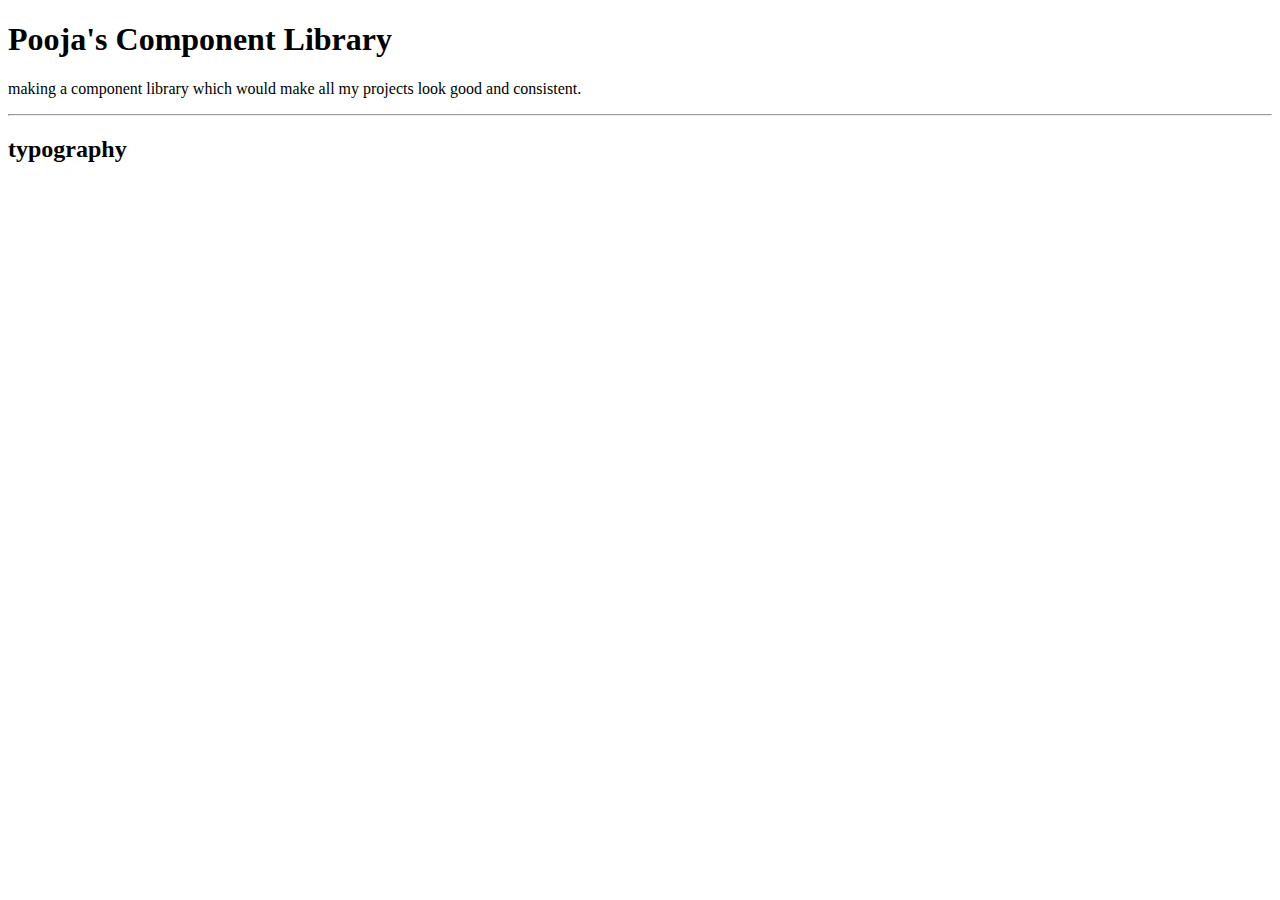
==== index.html @ b1adb2df "small changes" ====
<!DOCTYPE html>
<html lang="en">
<head>
    <meta charset="UTF-8">
    <meta name="viewport" content="width=device-width, initial-scale=1.0">
    <title>Component Library</title>
</head>
<body>
    <h1> Pooja's Component Library</h1>
    <p>making a component library which would make all my projects look good and consistent.</p>

    <hr>

    <h2>typography</h2>
</body>
</html>
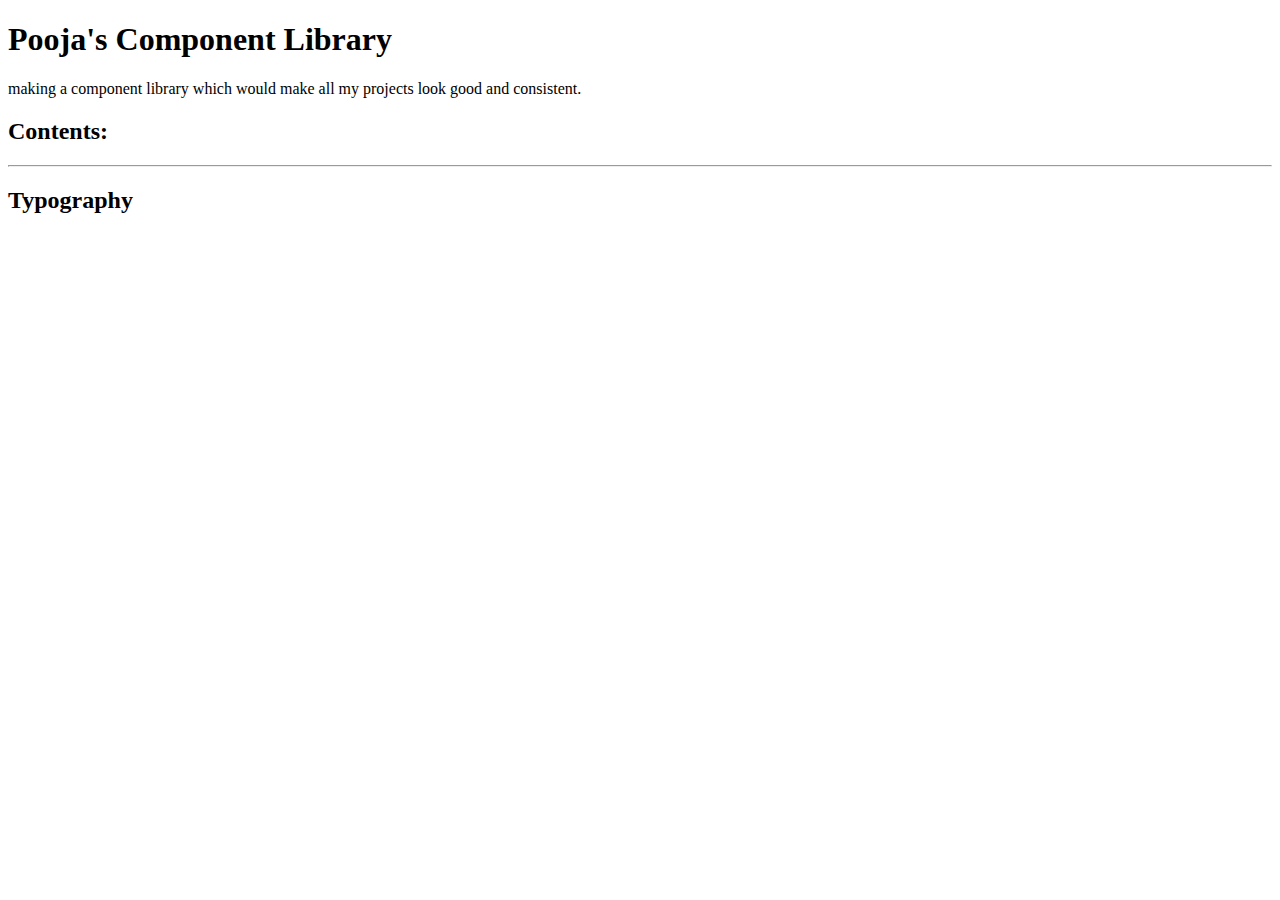
==== commit ac1720c0: "added details" ====
--- a/index.html
+++ b/index.html
@@ -8,9 +8,9 @@
 <body>
     <h1> Pooja's Component Library</h1>
     <p>making a component library which would make all my projects look good and consistent.</p>
-
+    <h2>Contents:</h2>
     <hr>
 
-    <h2>typography</h2>
+    <h2>Typography</h2>
 </body>
 </html>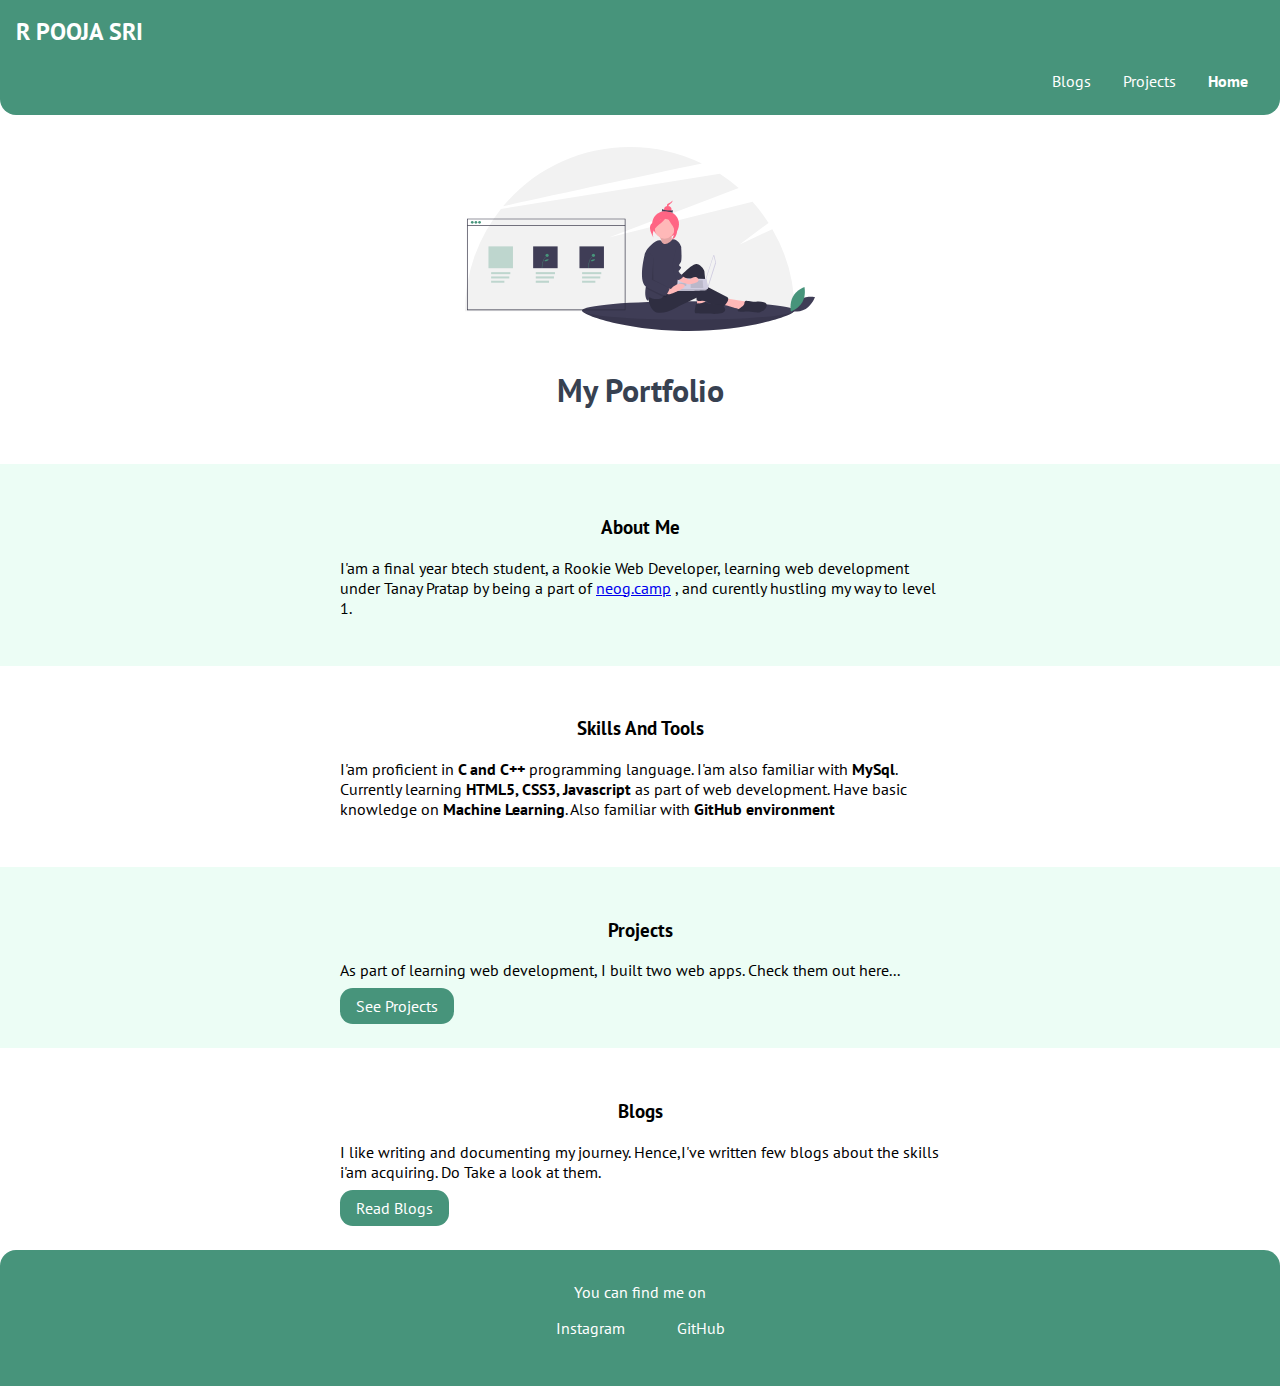
==== commit 7de45540: "portfolio completed" ====
--- a/index.html
+++ b/index.html
@@ -3,14 +3,80 @@
 <head>
     <meta charset="UTF-8">
     <meta name="viewport" content="width=device-width, initial-scale=1.0">
-    <title>Component Library</title>
+    <title>home | R Pooja Sri</title>
+    <link href="style.css" rel="stylesheet" />
 </head>
 <body>
-    <h1> Pooja's Component Library</h1>
-    <p>making a component library which would make all my projects look good and consistent.</p>
-    <h2>Contents:</h2>
-    <hr>
+    <nav class="navigation container">
+        <div class="navigation-brand">R POOJA SRI</div>
+        
+        <ul class="non-bullet-list">
+            <li class="inline-list nav-pills">
+                <a class="link link-active" href="/index.html">Home</a>
+            </li>
+            <li class="inline-list nav-pills">
+                <a class="link" href="project.html">Projects</a>
+            </li>
+            <li class="inline-list nav-pills">
+                <a class="link" href="blogs.html">Blogs</a>
+            </li>
+        </ul>
+        </nav>
 
-    <h2>Typography</h2>
+
+        <header class="hero">
+            <img class="hero-img" src="/images/hero.svg" />
+            <h1 class="hero-heading">My Portfolio</h1>
+        </header> 
+        
+        
+        <section class="section ow">
+            <div class="container container-center">
+                <h3>About Me </h3>
+                <p>I'am a final year btech student, a Rookie Web Developer, learning web development under Tanay Pratap by being a part of <a href="https://neog.camp/" >neog.camp</a> , and curently hustling my way to level 1. </p>
+            </div>
+        </section>
+
+        <section class="section">
+            <div class="container container-center">
+                <h3>Skills And Tools</h3>
+                <p>I'am proficient in <strong>C and C++</strong> programming language. I'am also familiar with <strong>MySql</strong>. Currently learning <strong>HTML5, CSS3, Javascript</strong> as part of web development. Have basic knowledge on <strong>Machine Learning</strong>. Also familiar with <strong>GitHub environment</strong></p>
+            </div>
+        </section>
+
+        <section class="section ow">
+            <div class="container container-center">
+                <h3>Projects</h3>
+                <p>As part of learning web development, I built two web apps. Check them out here... </p>
+                <a class="link primary-link" href="project.html">See Projects</a>
+            </div>
+        </section>
+
+        <section class="section ">
+            <div class="container container-center">
+                <h3>Blogs</h3>
+                <p>I like writing and documenting my journey. Hence,I've written few blogs about the skills i'am acquiring. Do Take a look at them.</p>
+                <a class="link primary-link" href="blogs.html">Read Blogs</a>  
+            </div>
+        </section>
+
+        <footer class="footer">
+            <div class="footer-header">You can find me on</div>
+            <ul class="non-bullet-list">
+                <li class="inline-list">
+                    <a class=" link" href="/">Instagram</a>
+                </li>
+                <li class="inline-list">
+                    <a class=" link" href="/">GitHub</a>
+                </li>
+            </ul>
+         </footer>
+
+
+
+
+        
+
+
 </body>
 </html>--- a/style.css
+++ b/style.css
@@ -0,0 +1,128 @@
+@import url('https://fonts.googleapis.com/css2?family=PT+Sans:wght@400;700&display=swap');
+
+
+:root{
+    --primary-color : #47947b;
+    --dark-grey : #374151;
+    --off-white: #ECFDF5;
+}
+body{
+    font-family: 'PT Sans', sans-serif;
+    margin : 0px
+}
+
+hr{
+    margin:2rem 0rem;
+}
+
+.container{
+    padding : 0rem 1rem;
+}
+
+.container-center{
+    max-width : 600px;
+    margin : auto;
+}
+
+.link{
+    text-decoration: none;
+    padding : 0.5rem 1rem;
+    
+}
+
+.primary-link{
+    background-color : var(--primary-color);
+    border-radius: 0.8rem;
+    color: white;
+    
+}
+ 
+.secondary-link{
+    color: var(--primary-color);
+    border-radius:0.8rem;    
+    border : 1px solid var(--primary-color); 
+}
+
+.non-bullet-list{
+    list-style: none;
+}
+
+.inline-list{
+    display: inline;
+    padding:0rem 0.5rem;
+}
+
+.navigation{
+    background-color: var(--primary-color);
+    color:white;
+    padding:1rem;
+    border-bottom-left-radius:1rem;
+    border-bottom-right-radius:1rem;
+}
+
+.navigation-brand{
+    font-weight:bold;
+    font-size:x-large;
+}
+
+.navigation .link{
+    color:white;
+    float: right;
+}
+
+
+
+.link-active{
+    font-weight: bold;
+}
+
+.hero{
+    padding:2rem;
+}
+
+.hero .hero-img{
+    max-width:350px; 
+    display: block; 
+    margin:auto;  
+}
+
+.hero .hero-heading{
+    color : var(--dark-grey);
+    padding-top : 1rem;
+    text-align : center
+}
+
+.section{
+    padding :2rem;
+}
+
+.section h3{
+    text-align: center;
+   
+}
+.ow{
+    background-color: var(--off-white);
+}
+
+.footer{
+    background-color: var(--primary-color);
+    text-align: center;
+    padding : 2rem 1rem;
+    color: white;
+    border-top-left-radius:1rem ;
+    border-top-right-radius: 1rem;
+   
+}
+
+.footer .link{
+    color: white;
+}
+
+.footer ul{
+    padding-inline-start: 0px;
+}
+
+
+.non-bullet-list .container-center h2{
+    color: var(--dark-grey)
+}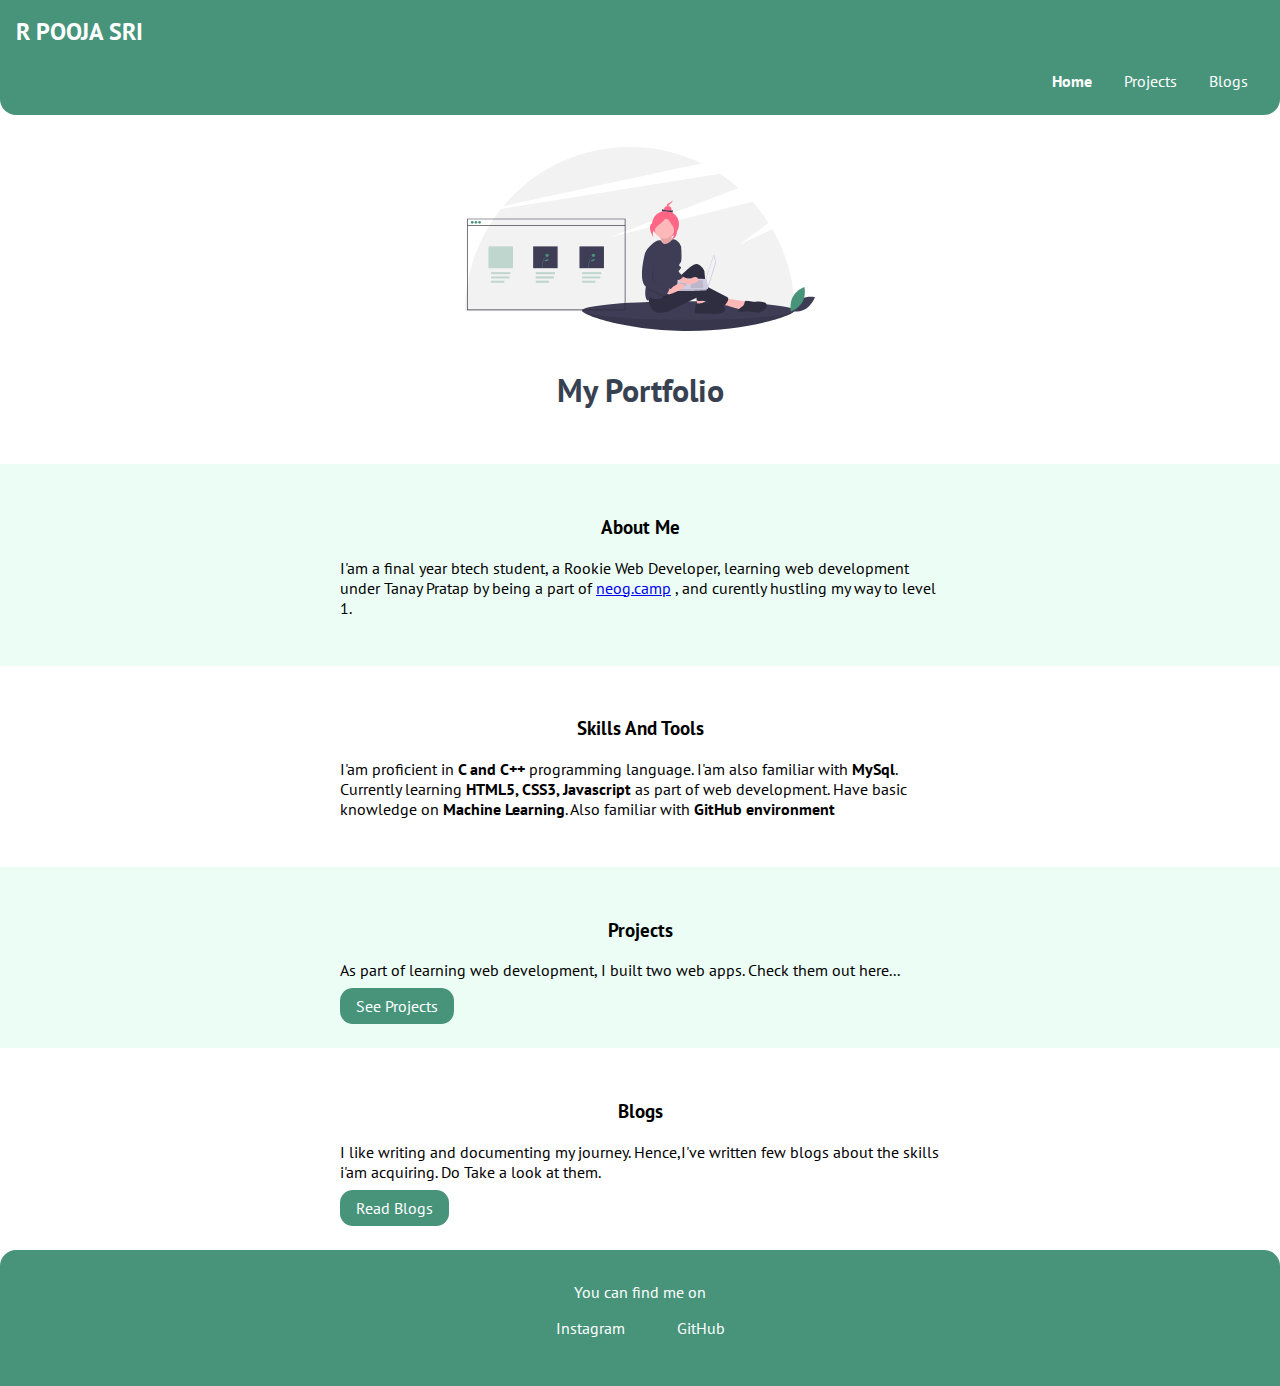
==== commit 5ed07dd4: "added links" ====
--- a/index.html
+++ b/index.html
@@ -12,14 +12,15 @@
         
         <ul class="non-bullet-list">
             <li class="inline-list nav-pills">
-                <a class="link link-active" href="/index.html">Home</a>
+                <a class="link" href="blogs.html">Blogs</a>
             </li>
             <li class="inline-list nav-pills">
                 <a class="link" href="project.html">Projects</a>
             </li>
             <li class="inline-list nav-pills">
-                <a class="link" href="blogs.html">Blogs</a>
+                <a class="link link-active" href="index.html">Home</a>
             </li>
+            
         </ul>
         </nav>
 
@@ -64,10 +65,10 @@
             <div class="footer-header">You can find me on</div>
             <ul class="non-bullet-list">
                 <li class="inline-list">
-                    <a class=" link" href="/">Instagram</a>
+                    <a class=" link" href="https://www.instagram.com/its.pooja.here/">Instagram</a>
                 </li>
                 <li class="inline-list">
-                    <a class=" link" href="/">GitHub</a>
+                    <a class=" link" href="https://github.com/rpoojasri">GitHub</a>
                 </li>
             </ul>
          </footer>
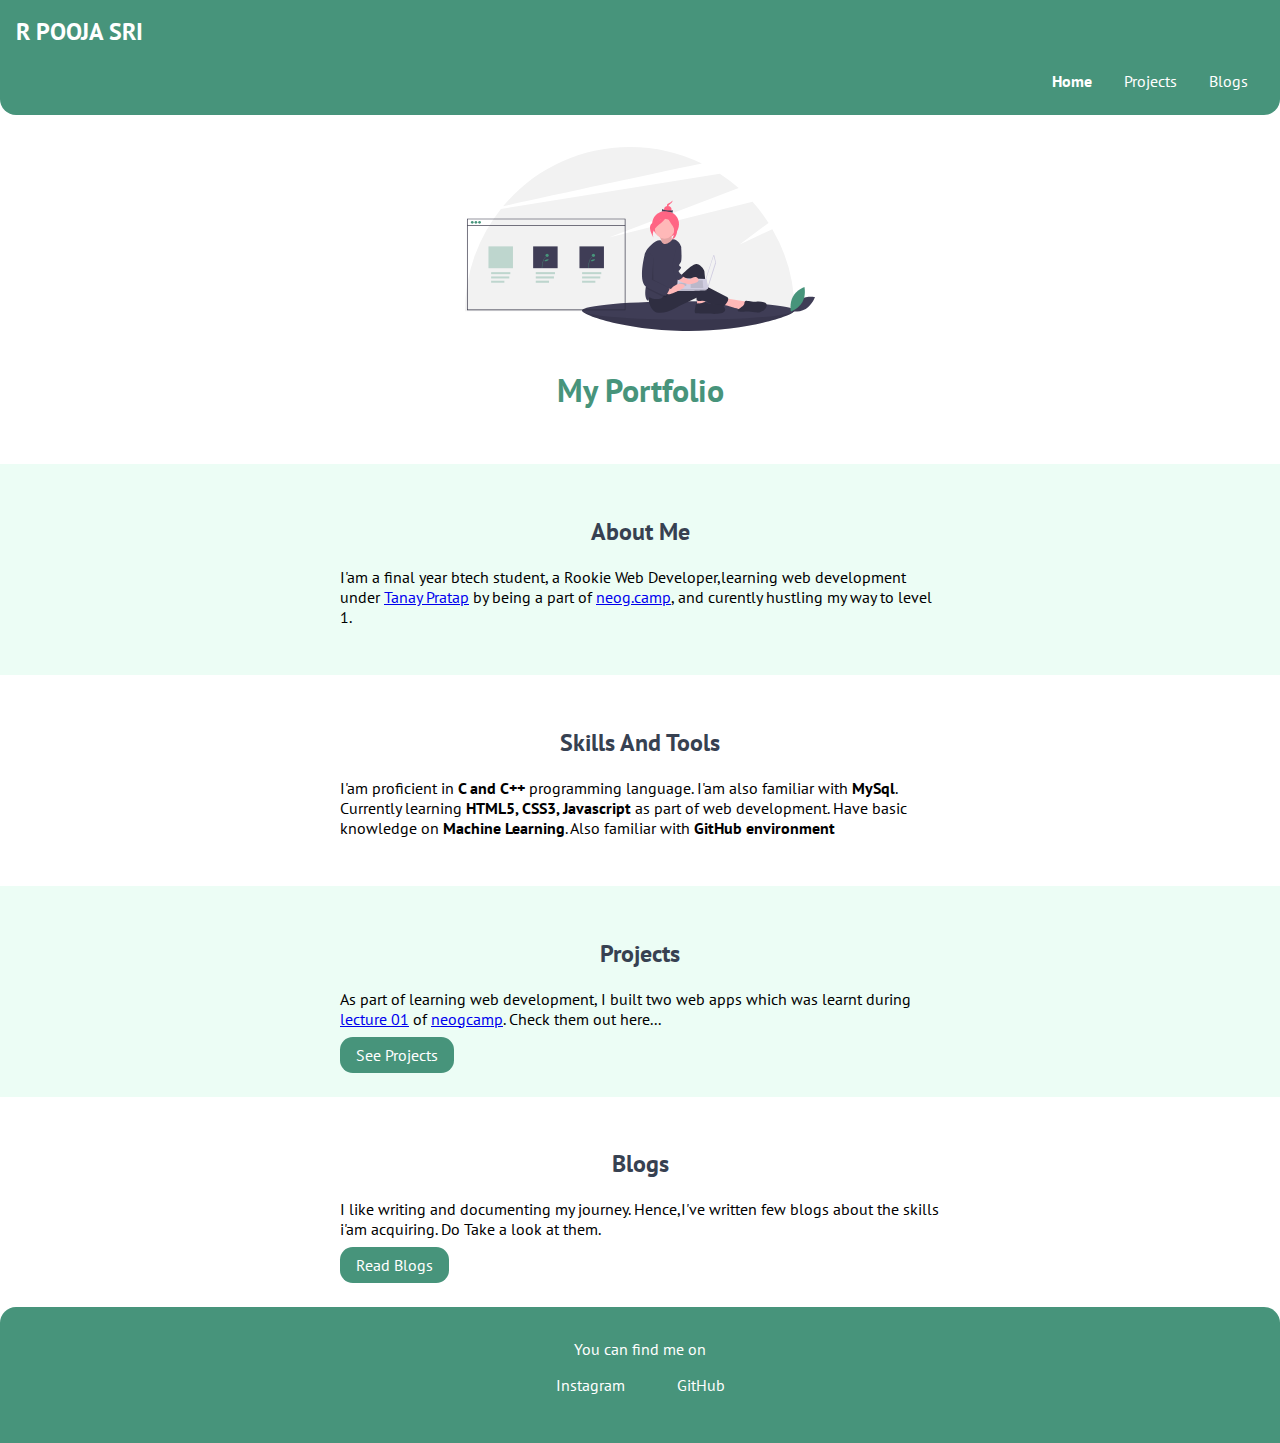
==== commit a06b8d8a: "updated docs" ====
--- a/index.html
+++ b/index.html
@@ -33,29 +33,29 @@
         
         <section class="section ow">
             <div class="container container-center">
-                <h3>About Me </h3>
-                <p>I'am a final year btech student, a Rookie Web Developer, learning web development under Tanay Pratap by being a part of <a href="https://neog.camp/" >neog.camp</a> , and curently hustling my way to level 1. </p>
+                <h2>About Me </h2>
+                <p>I'am a final year btech student, a Rookie Web Developer,learning web development under <a href="https://tanaypratap.com/">Tanay Pratap</a> by being a part of <a href="https://neog.camp/" >neog.camp</a>, and curently hustling my way to level 1.</p>
             </div>
         </section>
 
         <section class="section">
             <div class="container container-center">
-                <h3>Skills And Tools</h3>
+                <h2>Skills And Tools</h2>
                 <p>I'am proficient in <strong>C and C++</strong> programming language. I'am also familiar with <strong>MySql</strong>. Currently learning <strong>HTML5, CSS3, Javascript</strong> as part of web development. Have basic knowledge on <strong>Machine Learning</strong>. Also familiar with <strong>GitHub environment</strong></p>
             </div>
         </section>
 
         <section class="section ow">
             <div class="container container-center">
-                <h3>Projects</h3>
-                <p>As part of learning web development, I built two web apps. Check them out here... </p>
+                <h2>Projects</h2>
+                <p>As part of learning web development, I built two web apps which was learnt during <a href="https://neog.camp/guide/lesson-one">lecture 01</a> of <a href="https://neog.camp/">neogcamp</a>. Check them out here... </p>
                 <a class="link primary-link" href="project.html">See Projects</a>
             </div>
         </section>
 
         <section class="section ">
             <div class="container container-center">
-                <h3>Blogs</h3>
+                <h2>Blogs</h2>
                 <p>I like writing and documenting my journey. Hence,I've written few blogs about the skills i'am acquiring. Do Take a look at them.</p>
                 <a class="link primary-link" href="blogs.html">Read Blogs</a>  
             </div>
--- a/style.css
+++ b/style.css
@@ -87,7 +87,7 @@
 }
 
 .hero .hero-heading{
-    color : var(--dark-grey);
+    color : var(--primary-color);
     padding-top : 1rem;
     text-align : center
 }
@@ -96,8 +96,9 @@
     padding :2rem;
 }
 
-.section h3{
+.section h2{
     text-align: center;
+    color: var(--dark-grey);
    
 }
 .ow{
